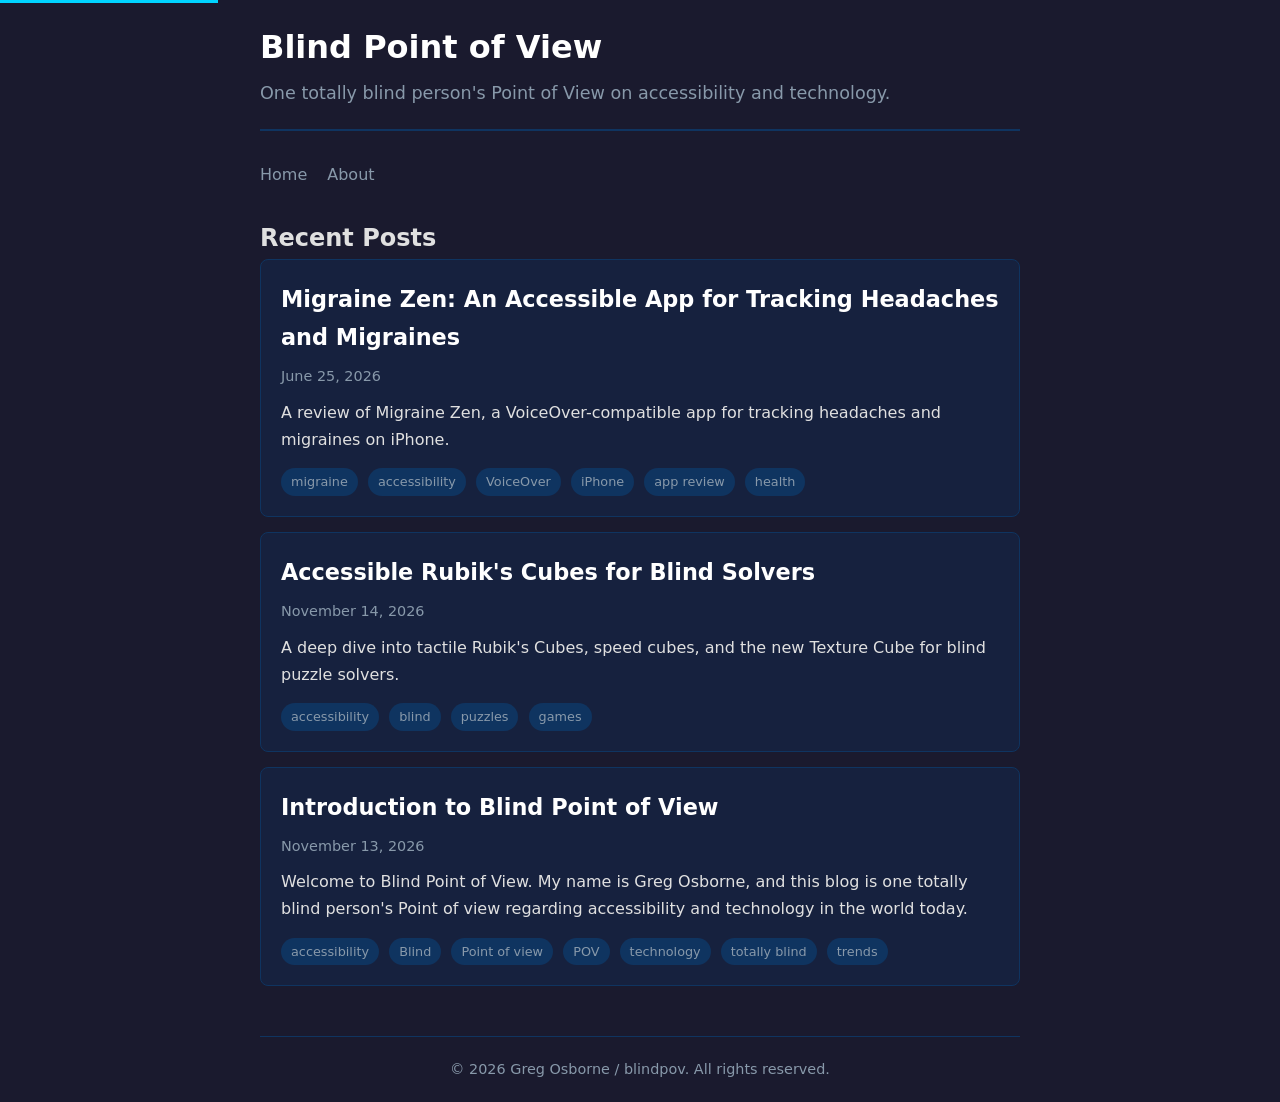
==== index.html @ 00ebfe4e "Fix About link to use relative path" ====
<!DOCTYPE html>
<html lang="en">
<head>
  <meta charset="UTF-8">
  <meta name="viewport" content="width=device-width, initial-scale=1.0">
  <title>Blind Point of View - Accessibility and Technology from a Blind Perspective</title>
  <link rel="stylesheet" href="css/style.css">
  <link rel="alternate" type="application/rss+xml" title="blindpov Feed" href="feed.xml">
</head>
<body>
  <a href="#main-content" class="skip-link">Skip to main content</a>

  <header>
    <h1><a href="/">Blind Point of View</a></h1>
    <p>One totally blind person's Point of View on accessibility and technology.</p>
  </header>

  <nav aria-label="Main navigation">
    <ul>
      <li><a href="/">Home</a></li>
      <li><a href="about.html">About</a></li>
    </ul>
  </nav>

  <main id="main-content">
    <h2>Recent Posts</h2>
    <ul class="post-list" role="list">
      <!-- Posts will be listed here -->
      <li>
        <h2><a href="posts/post3-migraine-zen.html">Migraine Zen: An Accessible App for Tracking Headaches and Migraines</a></h2>
        <p class="post-date">June 25, 2026</p>
        <p class="post-excerpt">A review of Migraine Zen, a VoiceOver-compatible app for tracking headaches and migraines on iPhone.</p>
        <div class="post-tags">
          <a href="posts/post3-migraine-zen.html">migraine</a>
          <a href="posts/post3-migraine-zen.html">accessibility</a>
          <a href="posts/post3-migraine-zen.html">VoiceOver</a>
          <a href="posts/post3-migraine-zen.html">iPhone</a>
          <a href="posts/post3-migraine-zen.html">app review</a>
          <a href="posts/post3-migraine-zen.html">health</a>
        </div>
      </li>
      <li>
        <h2><a href="posts/post2-rubiks-cube.html">Accessible Rubik's Cubes for Blind Solvers</a></h2>
        <p class="post-date">November 14, 2026</p>
        <p class="post-excerpt">A deep dive into tactile Rubik's Cubes, speed cubes, and the new Texture Cube for blind puzzle solvers.</p>
        <div class="post-tags">
          <a href="posts/post2-rubiks-cube.html">accessibility</a>
          <a href="posts/post2-rubiks-cube.html">blind</a>
          <a href="posts/post2-rubiks-cube.html">puzzles</a>
          <a href="posts/post2-rubiks-cube.html">games</a>
        </div>
      </li>
      <li>
        <h2><a href="posts/post1-introduction.html">Introduction to Blind Point of View</a></h2>
        <p class="post-date">November 13, 2026</p>
        <p class="post-excerpt">Welcome to Blind Point of View. My name is Greg Osborne, and this blog is one totally blind person's Point of view regarding accessibility and technology in the world today.</p>
        <div class="post-tags">
          <a href="posts/post1-introduction.html">accessibility</a>
          <a href="posts/post1-introduction.html">Blind</a>
          <a href="posts/post1-introduction.html">Point of view</a>
          <a href="posts/post1-introduction.html">POV</a>
          <a href="posts/post1-introduction.html">technology</a>
          <a href="posts/post1-introduction.html">totally blind</a>
          <a href="posts/post1-introduction.html">trends</a>
        </div>
      </li>
    </ul>
  </main>

  <footer>
    <p>&copy; 2026 Greg Osborne / blindpov. All rights reserved.</p>
  </footer>
</body>
</html>
---- css/style.css ----
/* BlindPOV - Accessible Blog Styles */
:root {
  --bg: #1a1a2e;
  --fg: #e0e0e0;
  --accent: #00d4ff;
  --accent-dark: #0099cc;
  --card-bg: #16213e;
  --border: #0f3460;
  --text-muted: #8899aa;
  --heading: #ffffff;
}

* {
  margin: 0;
  padding: 0;
  box-sizing: border-box;
}

body {
  font-family: 'Segoe UI', system-ui, -apple-system, sans-serif;
  background-color: var(--bg);
  color: var(--fg);
  line-height: 1.7;
  max-width: 800px;
  margin: 0 auto;
  padding: 20px;
}

a {
  color: var(--accent);
  text-decoration: none;
}

a:hover, a:focus {
  text-decoration: underline;
  outline: 2px solid var(--accent);
  outline-offset: 2px;
}

/* Header */
header {
  border-bottom: 2px solid var(--border);
  padding-bottom: 20px;
  margin-bottom: 30px;
}

header h1 {
  font-size: 2em;
  color: var(--heading);
  margin-bottom: 5px;
}

header h1 a {
  color: var(--heading);
}

header h1 a:hover,
header h1 a:focus {
  text-decoration: none;
}

header p {
  color: var(--text-muted);
  font-size: 1.1em;
}

/* Navigation */
nav {
  margin-bottom: 30px;
}

nav ul {
  list-style: none;
  display: flex;
  gap: 20px;
}

nav a {
  color: var(--text-muted);
  font-weight: 500;
}

nav a:hover, nav a:focus {
  color: var(--accent);
}

/* Post list */
.post-list {
  list-style: none;
}

.post-list li {
  background: var(--card-bg);
  border: 1px solid var(--border);
  border-radius: 8px;
  padding: 20px;
  margin-bottom: 15px;
  transition: border-color 0.2s;
}

.post-list li:hover,
.post-list li:focus-within {
  border-color: var(--accent);
}

.post-list h2 {
  font-size: 1.4em;
  margin-bottom: 8px;
}

.post-list h2 a {
  color: var(--heading);
}

.post-list .post-date {
  color: var(--text-muted);
  font-size: 0.9em;
  margin-bottom: 10px;
}

.post-list .post-excerpt {
  color: var(--fg);
}

.post-list .post-tags {
  margin-top: 10px;
}

.post-list .post-tags a {
  display: inline-block;
  background: var(--border);
  color: var(--text-muted);
  padding: 3px 10px;
  border-radius: 15px;
  font-size: 0.8em;
  margin-right: 5px;
  margin-top: 5px;
}

.post-list .post-tags a:hover,
.post-list .post-tags a:focus {
  background: var(--accent-dark);
  color: var(--heading);
}

/* Single post */
.post h1 {
  font-size: 2em;
  color: var(--heading);
  margin-bottom: 10px;
}

.post .post-meta {
  color: var(--text-muted);
  margin-bottom: 25px;
  padding-bottom: 15px;
  border-bottom: 1px solid var(--border);
}

.post .post-content {
  font-size: 1.05em;
}

.post .post-content p {
  margin-bottom: 1.2em;
}

.post .post-content h2 {
  color: var(--heading);
  margin: 1.5em 0 0.8em;
  font-size: 1.4em;
}

.post .post-content h3 {
  color: var(--heading);
  margin: 1.3em 0 0.6em;
  font-size: 1.2em;
}

.post .post-content ul,
.post .post-content ol {
  margin: 1em 0 1em 1.5em;
}

.post .post-content li {
  margin-bottom: 0.5em;
}

.post .post-content strong {
  color: var(--heading);
}

.post .post-content code {
  background: var(--card-bg);
  padding: 2px 6px;
  border-radius: 4px;
  font-family: 'Cascadia Code', 'Fira Code', monospace;
  font-size: 0.9em;
}

.post .post-content pre {
  background: var(--card-bg);
  padding: 15px;
  border-radius: 8px;
  overflow-x: auto;
  margin: 1em 0;
}

.post .post-content pre code {
  background: none;
  padding: 0;
}

.post .post-content blockquote {
  border-left: 4px solid var(--accent);
  padding-left: 15px;
  margin: 1em 0;
  color: var(--text-muted);
  font-style: italic;
}

.post .post-content img {
  max-width: 100%;
  height: auto;
  border-radius: 8px;
}

.post .post-tags {
  margin-top: 30px;
  padding-top: 15px;
  border-top: 1px solid var(--border);
}

.post .post-tags a {
  display: inline-block;
  background: var(--border);
  color: var(--text-muted);
  padding: 3px 10px;
  border-radius: 15px;
  font-size: 0.85em;
  margin-right: 5px;
  margin-top: 5px;
}

.post .post-tags a:hover,
.post .post-tags a:focus {
  background: var(--accent-dark);
  color: var(--heading);
}

.post .back-link {
  display: inline-block;
  margin-top: 20px;
  color: var(--text-muted);
}

.post .back-link:hover,
.post .back-link:focus {
  color: var(--accent);
}

/* Footer */
footer {
  margin-top: 50px;
  padding-top: 20px;
  border-top: 1px solid var(--border);
  color: var(--text-muted);
  text-align: center;
  font-size: 0.9em;
}

/* Skip link for accessibility */
.skip-link {
  position: absolute;
  top: -40px;
  left: 0;
  background: var(--accent);
  color: var(--bg);
  padding: 8px 15px;
  z-index: 100;
  font-weight: bold;
}

.skip-link:focus {
  top: 0;
}

/* High contrast focus styles */
*:focus-visible {
  outline: 3px solid var(--accent);
  outline-offset: 2px;
}

/* Print styles */
@media print {
  body {
    background: white;
    color: black;
  }
  header, footer, nav {
    display: none;
  }
}
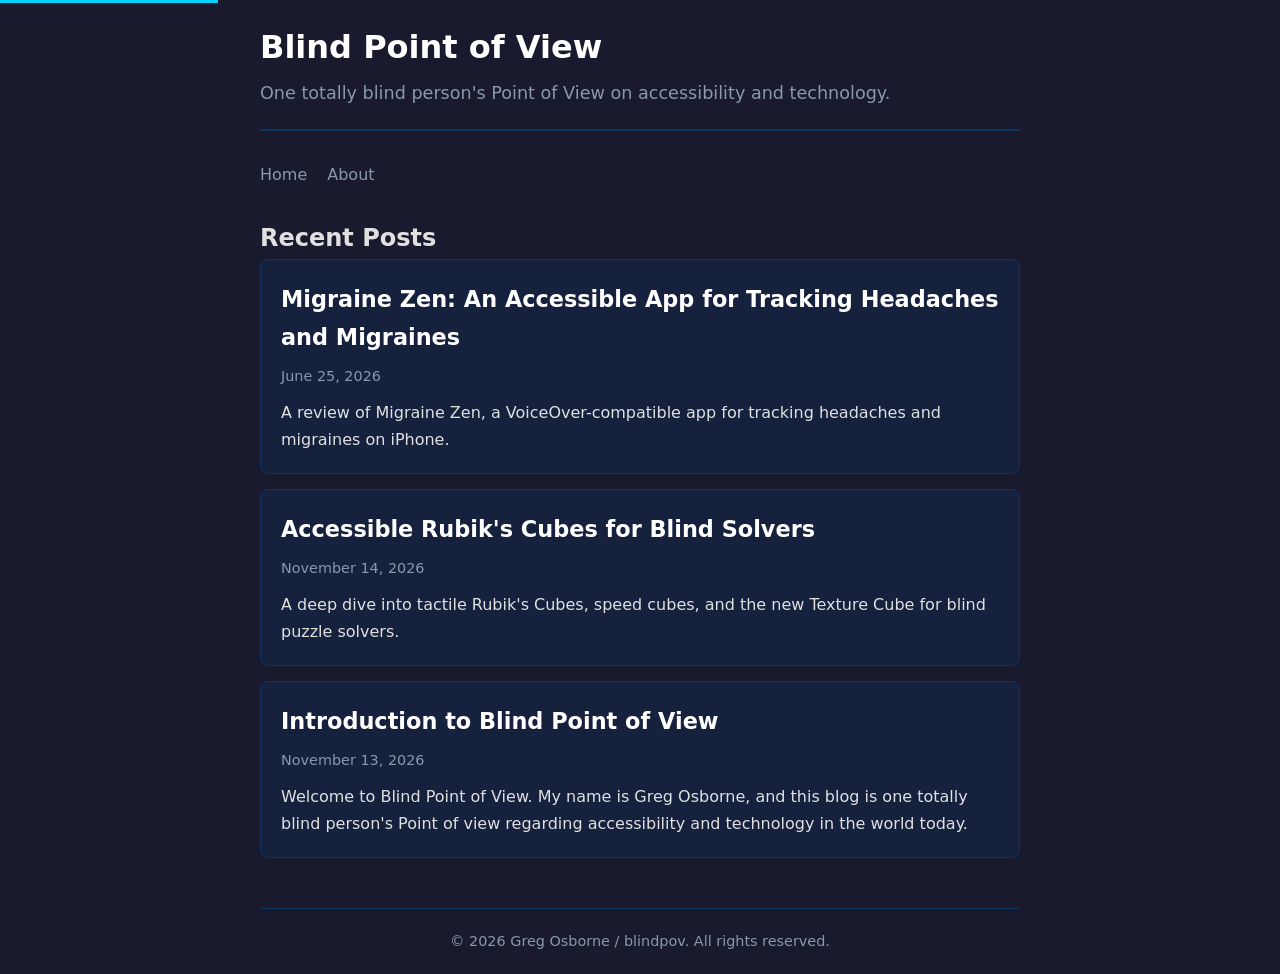
==== commit 6ad43ae9: "Remove visible post tags from all pages" ====
--- a/index.html
+++ b/index.html
@@ -30,39 +30,16 @@
         <h2><a href="posts/post3-migraine-zen.html">Migraine Zen: An Accessible App for Tracking Headaches and Migraines</a></h2>
         <p class="post-date">June 25, 2026</p>
         <p class="post-excerpt">A review of Migraine Zen, a VoiceOver-compatible app for tracking headaches and migraines on iPhone.</p>
-        <div class="post-tags">
-          <a href="posts/post3-migraine-zen.html">migraine</a>
-          <a href="posts/post3-migraine-zen.html">accessibility</a>
-          <a href="posts/post3-migraine-zen.html">VoiceOver</a>
-          <a href="posts/post3-migraine-zen.html">iPhone</a>
-          <a href="posts/post3-migraine-zen.html">app review</a>
-          <a href="posts/post3-migraine-zen.html">health</a>
-        </div>
       </li>
       <li>
         <h2><a href="posts/post2-rubiks-cube.html">Accessible Rubik's Cubes for Blind Solvers</a></h2>
         <p class="post-date">November 14, 2026</p>
         <p class="post-excerpt">A deep dive into tactile Rubik's Cubes, speed cubes, and the new Texture Cube for blind puzzle solvers.</p>
-        <div class="post-tags">
-          <a href="posts/post2-rubiks-cube.html">accessibility</a>
-          <a href="posts/post2-rubiks-cube.html">blind</a>
-          <a href="posts/post2-rubiks-cube.html">puzzles</a>
-          <a href="posts/post2-rubiks-cube.html">games</a>
-        </div>
       </li>
       <li>
         <h2><a href="posts/post1-introduction.html">Introduction to Blind Point of View</a></h2>
         <p class="post-date">November 13, 2026</p>
         <p class="post-excerpt">Welcome to Blind Point of View. My name is Greg Osborne, and this blog is one totally blind person's Point of view regarding accessibility and technology in the world today.</p>
-        <div class="post-tags">
-          <a href="posts/post1-introduction.html">accessibility</a>
-          <a href="posts/post1-introduction.html">Blind</a>
-          <a href="posts/post1-introduction.html">Point of view</a>
-          <a href="posts/post1-introduction.html">POV</a>
-          <a href="posts/post1-introduction.html">technology</a>
-          <a href="posts/post1-introduction.html">totally blind</a>
-          <a href="posts/post1-introduction.html">trends</a>
-        </div>
       </li>
     </ul>
   </main>
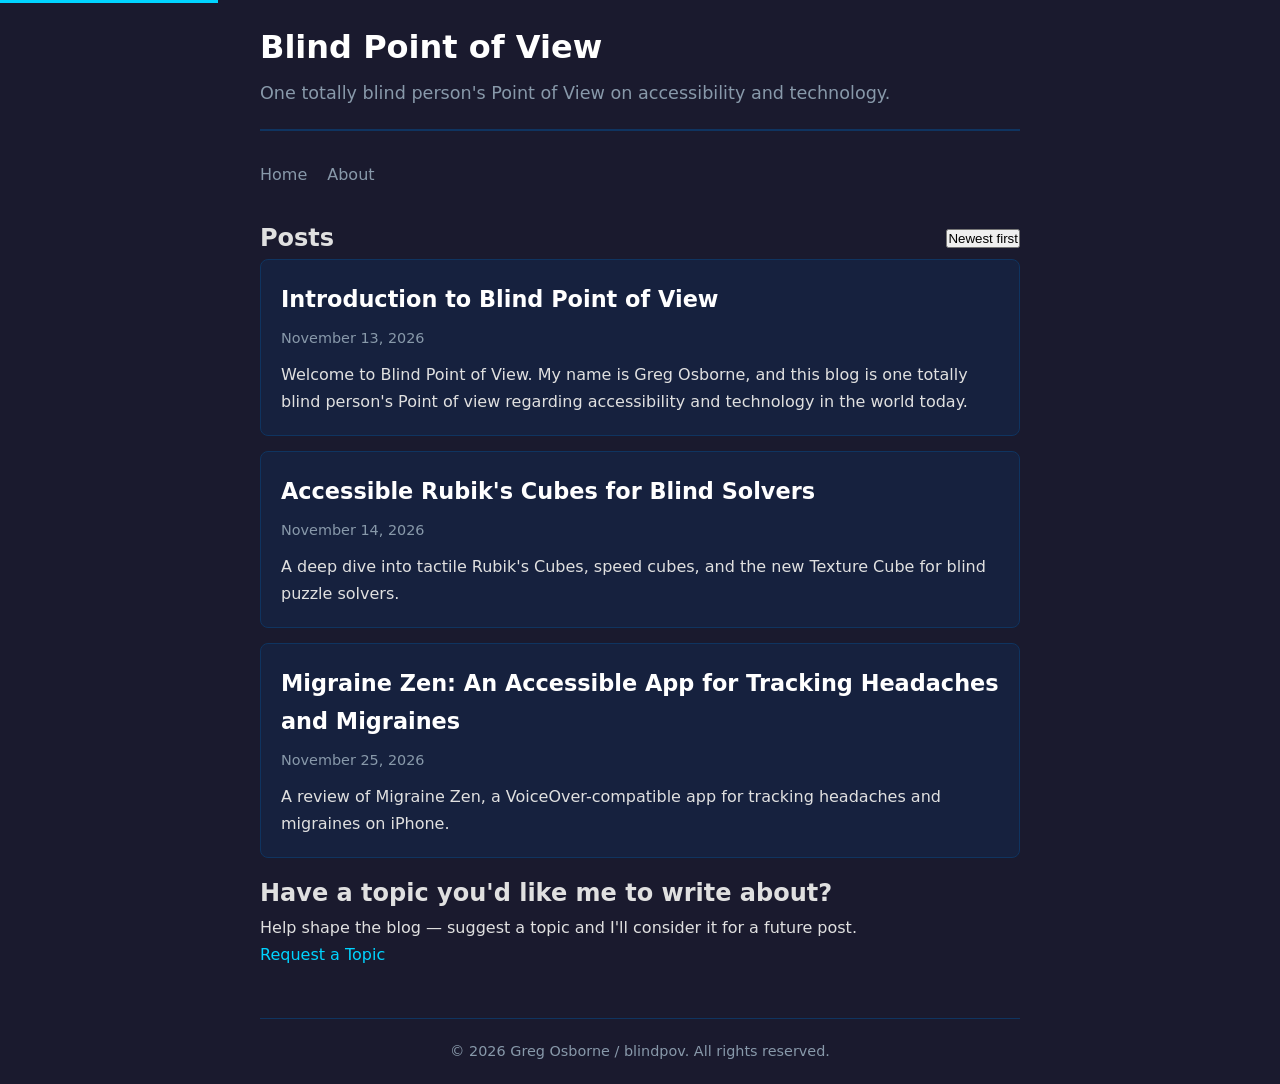
==== commit d08042d3: "Restore sort toggle, comments, request topic; remove visible tags; add meta keywords" ====
--- a/index.html
+++ b/index.html
@@ -23,13 +23,16 @@
   </nav>
 
   <main id="main-content">
-    <h2>Recent Posts</h2>
-    <ul class="post-list" role="list">
-      <!-- Posts will be listed here -->
+    <div style="display: flex; justify-content: space-between; align-items: center;">
+      <h2>Posts</h2>
+      <button class="sort-toggle" id="sortToggle" aria-pressed="false" onclick="toggleSort()">Newest first</button>
+    </div>
+    <ul class="post-list" role="list" id="postList">
+      <!-- Oldest first by default -->
       <li>
-        <h2><a href="posts/post3-migraine-zen.html">Migraine Zen: An Accessible App for Tracking Headaches and Migraines</a></h2>
-        <p class="post-date">June 25, 2026</p>
-        <p class="post-excerpt">A review of Migraine Zen, a VoiceOver-compatible app for tracking headaches and migraines on iPhone.</p>
+        <h2><a href="posts/post1-introduction.html">Introduction to Blind Point of View</a></h2>
+        <p class="post-date">November 13, 2026</p>
+        <p class="post-excerpt">Welcome to Blind Point of View. My name is Greg Osborne, and this blog is one totally blind person's Point of view regarding accessibility and technology in the world today.</p>
       </li>
       <li>
         <h2><a href="posts/post2-rubiks-cube.html">Accessible Rubik's Cubes for Blind Solvers</a></h2>
@@ -37,15 +40,55 @@
         <p class="post-excerpt">A deep dive into tactile Rubik's Cubes, speed cubes, and the new Texture Cube for blind puzzle solvers.</p>
       </li>
       <li>
-        <h2><a href="posts/post1-introduction.html">Introduction to Blind Point of View</a></h2>
-        <p class="post-date">November 13, 2026</p>
-        <p class="post-excerpt">Welcome to Blind Point of View. My name is Greg Osborne, and this blog is one totally blind person's Point of view regarding accessibility and technology in the world today.</p>
+        <h2><a href="posts/post3-migraine-zen.html">Migraine Zen: An Accessible App for Tracking Headaches and Migraines</a></h2>
+        <p class="post-date">November 25, 2026</p>
+        <p class="post-excerpt">A review of Migraine Zen, a VoiceOver-compatible app for tracking headaches and migraines on iPhone.</p>
       </li>
     </ul>
+
+    <section class="request-topic">
+      <h2>Have a topic you'd like me to write about?</h2>
+      <p>Help shape the blog — suggest a topic and I'll consider it for a future post.</p>
+      <a href="https://github.com/cryptulus/blindpov/discussions/new?category=topic-requests">Request a Topic</a>
+    </section>
   </main>
 
   <footer>
     <p>&copy; 2026 Greg Osborne / blindpov. All rights reserved.</p>
   </footer>
+
+  <script>
+    let newestFirst = false;
+    const postList = document.getElementById('postList');
+    const sortToggle = document.getElementById('sortToggle');
+
+    function toggleSort() {
+      newestFirst = !newestFirst;
+      sortToggle.setAttribute('aria-pressed', newestFirst.toString());
+      sortToggle.textContent = newestFirst ? 'Oldest first' : 'Newest first';
+
+      const items = Array.from(postList.querySelectorAll('li'));
+      items.sort((a, b) => {
+        const dateA = getDate(a);
+        const dateB = getDate(b);
+        return newestFirst ? dateB - dateA : dateA - dateB;
+      });
+      items.forEach(item => postList.appendChild(item));
+    }
+
+    function getDate(li) {
+      const dateStr = li.querySelector('.post-date').textContent.trim();
+      const months = {
+        'January': 0, 'February': 1, 'March': 2, 'April': 3,
+        'May': 4, 'June': 5, 'July': 6, 'August': 7,
+        'September': 8, 'October': 9, 'November': 10, 'December': 11
+      };
+      const parts = dateStr.split(' ');
+      const month = months[parts[0]];
+      const day = parseInt(parts[1].replace(',', ''), 10);
+      const year = parseInt(parts[2], 10);
+      return new Date(year, month, day).getTime();
+    }
+  </script>
 </body>
 </html>
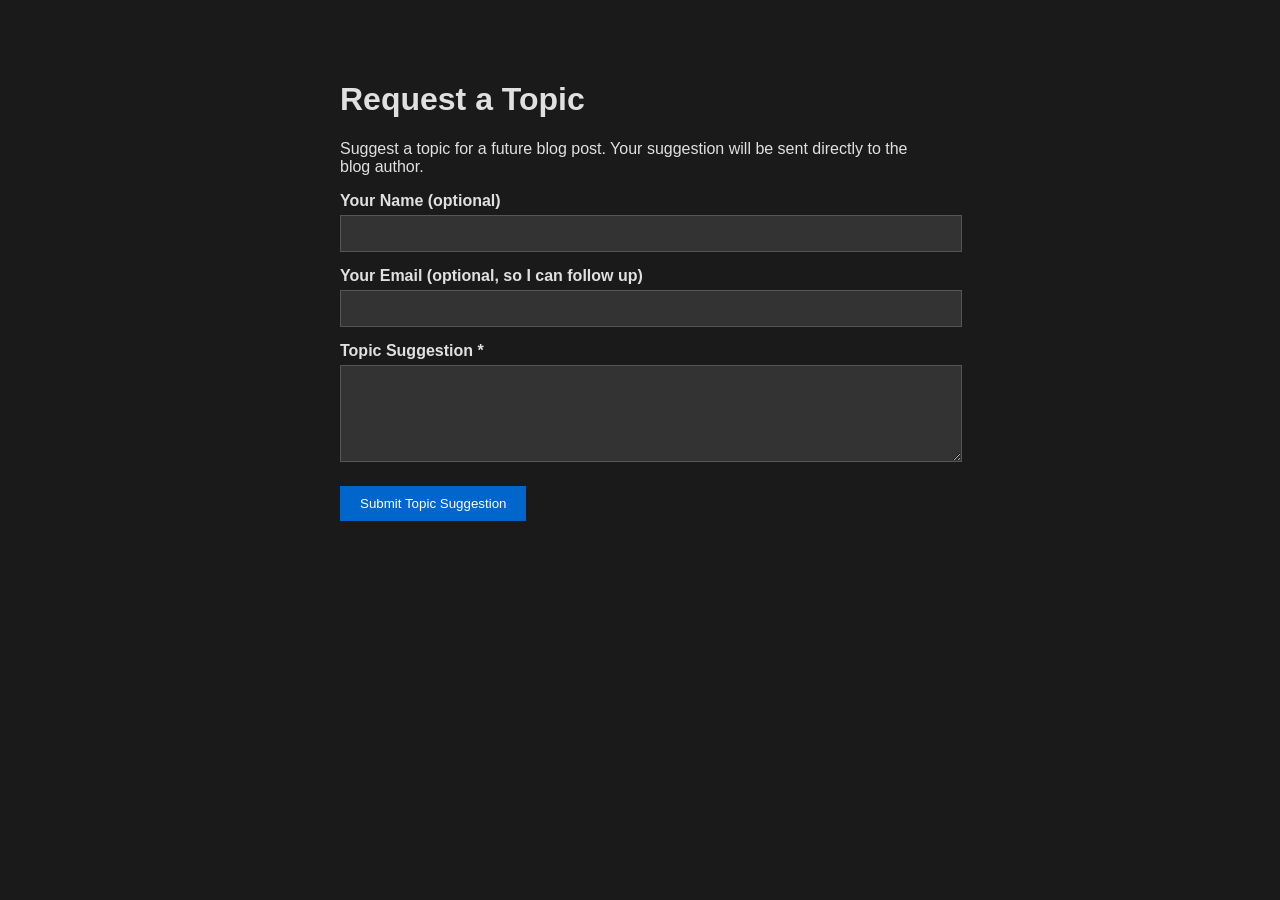
==== commit bd10227b: "Add topic suggestion form" ====
--- a/index.html
+++ b/index.html
@@ -3,92 +3,34 @@
 <head>
   <meta charset="UTF-8">
   <meta name="viewport" content="width=device-width, initial-scale=1.0">
-  <title>Blind Point of View - Accessibility and Technology from a Blind Perspective</title>
-  <link rel="stylesheet" href="css/style.css">
-  <link rel="alternate" type="application/rss+xml" title="blindpov Feed" href="feed.xml">
+  <title>Request a Topic - blindpov</title>
+  <style>
+    body { font-family: Arial, sans-serif; max-width: 600px; margin: 40px auto; padding: 20px; background: #1a1a1a; color: #e0e0e0; }
+    label { display: block; margin-top: 15px; font-weight: bold; }
+    input, textarea { width: 100%; padding: 10px; margin-top: 5px; background: #333; color: #e0e0e0; border: 1px solid #555; }
+    button { margin-top: 20px; padding: 10px 20px; background: #0066cc; color: white; border: none; cursor: pointer; }
+    button:hover { background: #0055aa; }
+  </style>
 </head>
 <body>
-  <a href="#main-content" class="skip-link">Skip to main content</a>
-
-  <header>
-    <h1><a href="/">Blind Point of View</a></h1>
-    <p>One totally blind person's Point of View on accessibility and technology.</p>
-  </header>
-
-  <nav aria-label="Main navigation">
-    <ul>
-      <li><a href="/">Home</a></li>
-      <li><a href="about.html">About</a></li>
-    </ul>
-  </nav>
-
-  <main id="main-content">
-    <div style="display: flex; justify-content: space-between; align-items: center;">
-      <h2>Posts</h2>
-      <button class="sort-toggle" id="sortToggle" aria-pressed="false" onclick="toggleSort()">Newest first</button>
-    </div>
-    <ul class="post-list" role="list" id="postList">
-      <!-- Oldest first by default -->
-      <li>
-        <h2><a href="posts/post1-introduction.html">Introduction to Blind Point of View</a></h2>
-        <p class="post-date">November 13, 2026</p>
-        <p class="post-excerpt">Welcome to Blind Point of View. My name is Greg Osborne, and this blog is one totally blind person's Point of view regarding accessibility and technology in the world today.</p>
-      </li>
-      <li>
-        <h2><a href="posts/post2-rubiks-cube.html">Accessible Rubik's Cubes for Blind Solvers</a></h2>
-        <p class="post-date">November 14, 2026</p>
-        <p class="post-excerpt">A deep dive into tactile Rubik's Cubes, speed cubes, and the new Texture Cube for blind puzzle solvers.</p>
-      </li>
-      <li>
-        <h2><a href="posts/post3-migraine-zen.html">Migraine Zen: An Accessible App for Tracking Headaches and Migraines</a></h2>
-        <p class="post-date">November 25, 2026</p>
-        <p class="post-excerpt">A review of Migraine Zen, a VoiceOver-compatible app for tracking headaches and migraines on iPhone.</p>
-      </li>
-    </ul>
-
-    <section class="request-topic">
-      <h2>Have a topic you'd like me to write about?</h2>
-      <p>Help shape the blog — suggest a topic and I'll consider it for a future post.</p>
-      <a href="https://github.com/cryptulus/blindpov/discussions/new?category=topic-requests">Request a Topic</a>
-    </section>
-  </main>
-
-  <footer>
-    <p>&copy; 2026 Greg Osborne / blindpov. All rights reserved.</p>
-  </footer>
-
-  <script>
-    let newestFirst = false;
-    const postList = document.getElementById('postList');
-    const sortToggle = document.getElementById('sortToggle');
-
-    function toggleSort() {
-      newestFirst = !newestFirst;
-      sortToggle.setAttribute('aria-pressed', newestFirst.toString());
-      sortToggle.textContent = newestFirst ? 'Oldest first' : 'Newest first';
-
-      const items = Array.from(postList.querySelectorAll('li'));
-      items.sort((a, b) => {
-        const dateA = getDate(a);
-        const dateB = getDate(b);
-        return newestFirst ? dateB - dateA : dateA - dateB;
-      });
-      items.forEach(item => postList.appendChild(item));
-    }
-
-    function getDate(li) {
-      const dateStr = li.querySelector('.post-date').textContent.trim();
-      const months = {
-        'January': 0, 'February': 1, 'March': 2, 'April': 3,
-        'May': 4, 'June': 5, 'July': 6, 'August': 7,
-        'September': 8, 'October': 9, 'November': 10, 'December': 11
-      };
-      const parts = dateStr.split(' ');
-      const month = months[parts[0]];
-      const day = parseInt(parts[1].replace(',', ''), 10);
-      const year = parseInt(parts[2], 10);
-      return new Date(year, month, day).getTime();
-    }
-  </script>
+  <h1>Request a Topic</h1>
+  <p>Suggest a topic for a future blog post. Your suggestion will be sent directly to the blog author.</p>
+  <form action="https://formsubmit.co/greg.osborne.email" method="POST">
+    <input type="hidden" name="_subject" value="New Topic Suggestion for Blind Point of View">
+    <input type="hidden" name="_captcha" value="false">
+    <input type="hidden" name="_template" value="table">
+    <input type="hidden" name="_next" value="https://cryptulus.github.io/blindpov/">
+    
+    <label for="name">Your Name (optional)</label>
+    <input type="text" id="name" name="name">
+    
+    <label for="email">Your Email (optional, so I can follow up)</label>
+    <input type="email" id="email" name="email">
+    
+    <label for="topic">Topic Suggestion *</label>
+    <textarea id="topic" name="topic" rows="5" required></textarea>
+    
+    <button type="submit">Submit Topic Suggestion</button>
+  </form>
 </body>
 </html>
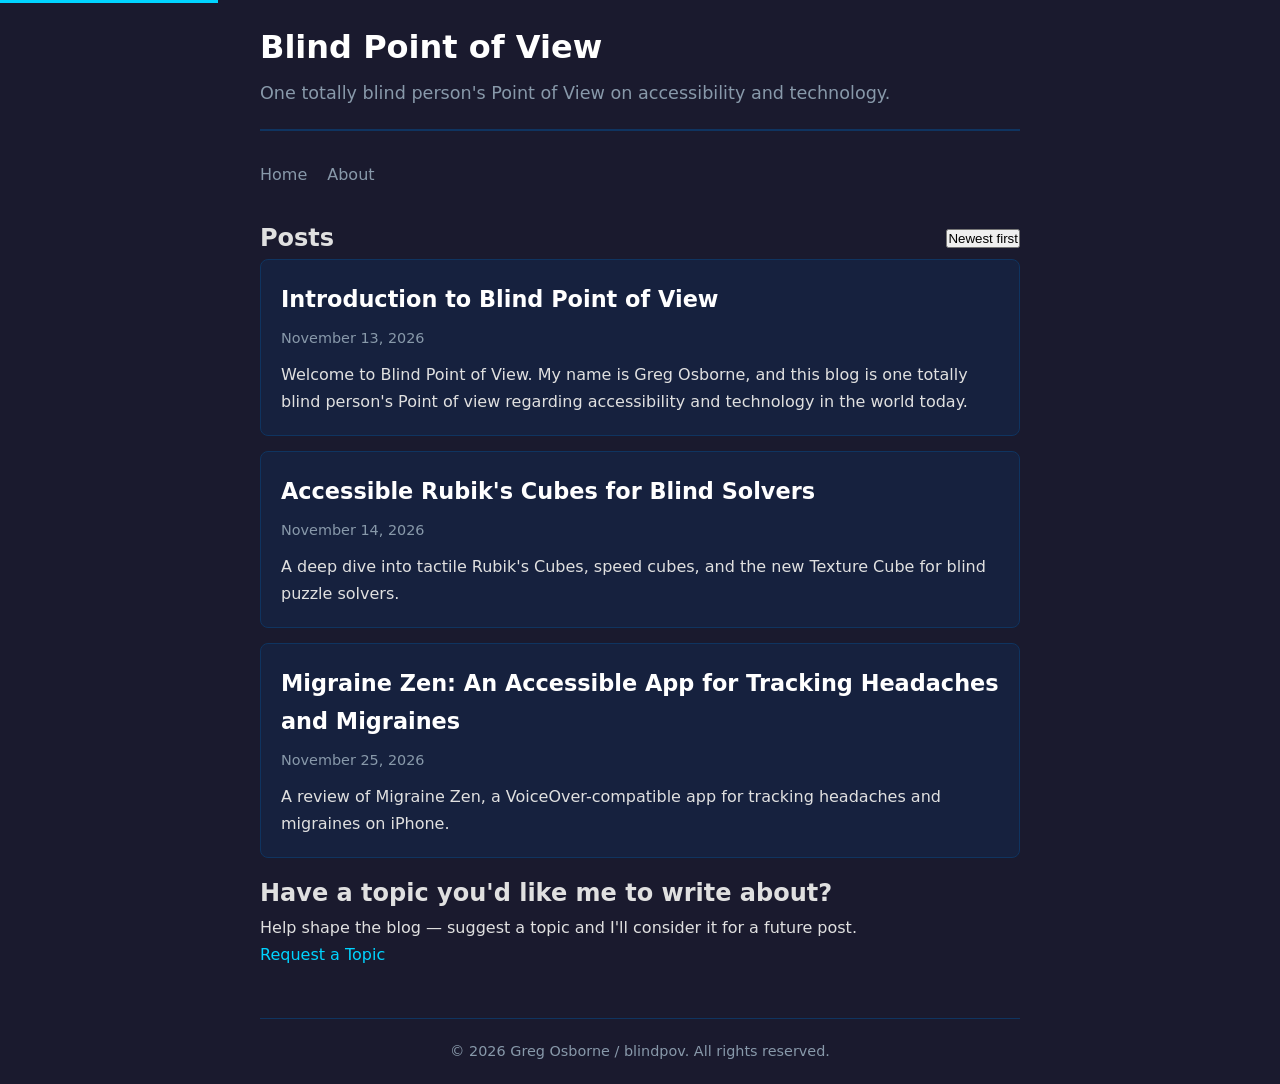
==== commit 9219c31c: "Add topic request page, restore main site" ====
--- a/index.html
+++ b/index.html
@@ -3,34 +3,92 @@
 <head>
   <meta charset="UTF-8">
   <meta name="viewport" content="width=device-width, initial-scale=1.0">
-  <title>Request a Topic - blindpov</title>
-  <style>
-    body { font-family: Arial, sans-serif; max-width: 600px; margin: 40px auto; padding: 20px; background: #1a1a1a; color: #e0e0e0; }
-    label { display: block; margin-top: 15px; font-weight: bold; }
-    input, textarea { width: 100%; padding: 10px; margin-top: 5px; background: #333; color: #e0e0e0; border: 1px solid #555; }
-    button { margin-top: 20px; padding: 10px 20px; background: #0066cc; color: white; border: none; cursor: pointer; }
-    button:hover { background: #0055aa; }
-  </style>
+  <title>Blind Point of View - Accessibility and Technology from a Blind Perspective</title>
+  <link rel="stylesheet" href="css/style.css">
+  <link rel="alternate" type="application/rss+xml" title="blindpov Feed" href="feed.xml">
 </head>
 <body>
-  <h1>Request a Topic</h1>
-  <p>Suggest a topic for a future blog post. Your suggestion will be sent directly to the blog author.</p>
-  <form action="https://formsubmit.co/greg.osborne.email" method="POST">
-    <input type="hidden" name="_subject" value="New Topic Suggestion for Blind Point of View">
-    <input type="hidden" name="_captcha" value="false">
-    <input type="hidden" name="_template" value="table">
-    <input type="hidden" name="_next" value="https://cryptulus.github.io/blindpov/">
-    
-    <label for="name">Your Name (optional)</label>
-    <input type="text" id="name" name="name">
-    
-    <label for="email">Your Email (optional, so I can follow up)</label>
-    <input type="email" id="email" name="email">
-    
-    <label for="topic">Topic Suggestion *</label>
-    <textarea id="topic" name="topic" rows="5" required></textarea>
-    
-    <button type="submit">Submit Topic Suggestion</button>
-  </form>
+  <a href="#main-content" class="skip-link">Skip to main content</a>
+
+  <header>
+    <h1><a href="/">Blind Point of View</a></h1>
+    <p>One totally blind person's Point of View on accessibility and technology.</p>
+  </header>
+
+  <nav aria-label="Main navigation">
+    <ul>
+      <li><a href="/">Home</a></li>
+      <li><a href="about.html">About</a></li>
+    </ul>
+  </nav>
+
+  <main id="main-content">
+    <div style="display: flex; justify-content: space-between; align-items: center;">
+      <h2>Posts</h2>
+      <button class="sort-toggle" id="sortToggle" aria-pressed="false" onclick="toggleSort()">Newest first</button>
+    </div>
+    <ul class="post-list" role="list" id="postList">
+      <!-- Oldest first by default -->
+      <li>
+        <h2><a href="posts/post1-introduction.html">Introduction to Blind Point of View</a></h2>
+        <p class="post-date">November 13, 2026</p>
+        <p class="post-excerpt">Welcome to Blind Point of View. My name is Greg Osborne, and this blog is one totally blind person's Point of view regarding accessibility and technology in the world today.</p>
+      </li>
+      <li>
+        <h2><a href="posts/post2-rubiks-cube.html">Accessible Rubik's Cubes for Blind Solvers</a></h2>
+        <p class="post-date">November 14, 2026</p>
+        <p class="post-excerpt">A deep dive into tactile Rubik's Cubes, speed cubes, and the new Texture Cube for blind puzzle solvers.</p>
+      </li>
+      <li>
+        <h2><a href="posts/post3-migraine-zen.html">Migraine Zen: An Accessible App for Tracking Headaches and Migraines</a></h2>
+        <p class="post-date">November 25, 2026</p>
+        <p class="post-excerpt">A review of Migraine Zen, a VoiceOver-compatible app for tracking headaches and migraines on iPhone.</p>
+      </li>
+    </ul>
+
+    <section class="request-topic">
+      <h2>Have a topic you'd like me to write about?</h2>
+      <p>Help shape the blog — suggest a topic and I'll consider it for a future post.</p>
+      <a href="https://github.com/cryptulus/blindpov/discussions/new?category=topic-requests">Request a Topic</a>
+    </section>
+  </main>
+
+  <footer>
+    <p>&copy; 2026 Greg Osborne / blindpov. All rights reserved.</p>
+  </footer>
+
+  <script>
+    let newestFirst = false;
+    const postList = document.getElementById('postList');
+    const sortToggle = document.getElementById('sortToggle');
+
+    function toggleSort() {
+      newestFirst = !newestFirst;
+      sortToggle.setAttribute('aria-pressed', newestFirst.toString());
+      sortToggle.textContent = newestFirst ? 'Oldest first' : 'Newest first';
+
+      const items = Array.from(postList.querySelectorAll('li'));
+      items.sort((a, b) => {
+        const dateA = getDate(a);
+        const dateB = getDate(b);
+        return newestFirst ? dateB - dateA : dateA - dateB;
+      });
+      items.forEach(item => postList.appendChild(item));
+    }
+
+    function getDate(li) {
+      const dateStr = li.querySelector('.post-date').textContent.trim();
+      const months = {
+        'January': 0, 'February': 1, 'March': 2, 'April': 3,
+        'May': 4, 'June': 5, 'July': 6, 'August': 7,
+        'September': 8, 'October': 9, 'November': 10, 'December': 11
+      };
+      const parts = dateStr.split(' ');
+      const month = months[parts[0]];
+      const day = parseInt(parts[1].replace(',', ''), 10);
+      const year = parseInt(parts[2], 10);
+      return new Date(year, month, day).getTime();
+    }
+  </script>
 </body>
 </html>
--- a/css/style.css
+++ b/css/style.css
@@ -0,0 +1,303 @@
+/* BlindPOV - Accessible Blog Styles */
+:root {
+  --bg: #1a1a2e;
+  --fg: #e0e0e0;
+  --accent: #00d4ff;
+  --accent-dark: #0099cc;
+  --card-bg: #16213e;
+  --border: #0f3460;
+  --text-muted: #8899aa;
+  --heading: #ffffff;
+}
+
+* {
+  margin: 0;
+  padding: 0;
+  box-sizing: border-box;
+}
+
+body {
+  font-family: 'Segoe UI', system-ui, -apple-system, sans-serif;
+  background-color: var(--bg);
+  color: var(--fg);
+  line-height: 1.7;
+  max-width: 800px;
+  margin: 0 auto;
+  padding: 20px;
+}
+
+a {
+  color: var(--accent);
+  text-decoration: none;
+}
+
+a:hover, a:focus {
+  text-decoration: underline;
+  outline: 2px solid var(--accent);
+  outline-offset: 2px;
+}
+
+/* Header */
+header {
+  border-bottom: 2px solid var(--border);
+  padding-bottom: 20px;
+  margin-bottom: 30px;
+}
+
+header h1 {
+  font-size: 2em;
+  color: var(--heading);
+  margin-bottom: 5px;
+}
+
+header h1 a {
+  color: var(--heading);
+}
+
+header h1 a:hover,
+header h1 a:focus {
+  text-decoration: none;
+}
+
+header p {
+  color: var(--text-muted);
+  font-size: 1.1em;
+}
+
+/* Navigation */
+nav {
+  margin-bottom: 30px;
+}
+
+nav ul {
+  list-style: none;
+  display: flex;
+  gap: 20px;
+}
+
+nav a {
+  color: var(--text-muted);
+  font-weight: 500;
+}
+
+nav a:hover, nav a:focus {
+  color: var(--accent);
+}
+
+/* Post list */
+.post-list {
+  list-style: none;
+}
+
+.post-list li {
+  background: var(--card-bg);
+  border: 1px solid var(--border);
+  border-radius: 8px;
+  padding: 20px;
+  margin-bottom: 15px;
+  transition: border-color 0.2s;
+}
+
+.post-list li:hover,
+.post-list li:focus-within {
+  border-color: var(--accent);
+}
+
+.post-list h2 {
+  font-size: 1.4em;
+  margin-bottom: 8px;
+}
+
+.post-list h2 a {
+  color: var(--heading);
+}
+
+.post-list .post-date {
+  color: var(--text-muted);
+  font-size: 0.9em;
+  margin-bottom: 10px;
+}
+
+.post-list .post-excerpt {
+  color: var(--fg);
+}
+
+.post-list .post-tags {
+  margin-top: 10px;
+}
+
+.post-list .post-tags a {
+  display: inline-block;
+  background: var(--border);
+  color: var(--text-muted);
+  padding: 3px 10px;
+  border-radius: 15px;
+  font-size: 0.8em;
+  margin-right: 5px;
+  margin-top: 5px;
+}
+
+.post-list .post-tags a:hover,
+.post-list .post-tags a:focus {
+  background: var(--accent-dark);
+  color: var(--heading);
+}
+
+/* Single post */
+.post h1 {
+  font-size: 2em;
+  color: var(--heading);
+  margin-bottom: 10px;
+}
+
+.post .post-meta {
+  color: var(--text-muted);
+  margin-bottom: 25px;
+  padding-bottom: 15px;
+  border-bottom: 1px solid var(--border);
+}
+
+.post .post-content {
+  font-size: 1.05em;
+}
+
+.post .post-content p {
+  margin-bottom: 1.2em;
+}
+
+.post .post-content h2 {
+  color: var(--heading);
+  margin: 1.5em 0 0.8em;
+  font-size: 1.4em;
+}
+
+.post .post-content h3 {
+  color: var(--heading);
+  margin: 1.3em 0 0.6em;
+  font-size: 1.2em;
+}
+
+.post .post-content ul,
+.post .post-content ol {
+  margin: 1em 0 1em 1.5em;
+}
+
+.post .post-content li {
+  margin-bottom: 0.5em;
+}
+
+.post .post-content strong {
+  color: var(--heading);
+}
+
+.post .post-content code {
+  background: var(--card-bg);
+  padding: 2px 6px;
+  border-radius: 4px;
+  font-family: 'Cascadia Code', 'Fira Code', monospace;
+  font-size: 0.9em;
+}
+
+.post .post-content pre {
+  background: var(--card-bg);
+  padding: 15px;
+  border-radius: 8px;
+  overflow-x: auto;
+  margin: 1em 0;
+}
+
+.post .post-content pre code {
+  background: none;
+  padding: 0;
+}
+
+.post .post-content blockquote {
+  border-left: 4px solid var(--accent);
+  padding-left: 15px;
+  margin: 1em 0;
+  color: var(--text-muted);
+  font-style: italic;
+}
+
+.post .post-content img {
+  max-width: 100%;
+  height: auto;
+  border-radius: 8px;
+}
+
+.post .post-tags {
+  margin-top: 30px;
+  padding-top: 15px;
+  border-top: 1px solid var(--border);
+}
+
+.post .post-tags a {
+  display: inline-block;
+  background: var(--border);
+  color: var(--text-muted);
+  padding: 3px 10px;
+  border-radius: 15px;
+  font-size: 0.85em;
+  margin-right: 5px;
+  margin-top: 5px;
+}
+
+.post .post-tags a:hover,
+.post .post-tags a:focus {
+  background: var(--accent-dark);
+  color: var(--heading);
+}
+
+.post .back-link {
+  display: inline-block;
+  margin-top: 20px;
+  color: var(--text-muted);
+}
+
+.post .back-link:hover,
+.post .back-link:focus {
+  color: var(--accent);
+}
+
+/* Footer */
+footer {
+  margin-top: 50px;
+  padding-top: 20px;
+  border-top: 1px solid var(--border);
+  color: var(--text-muted);
+  text-align: center;
+  font-size: 0.9em;
+}
+
+/* Skip link for accessibility */
+.skip-link {
+  position: absolute;
+  top: -40px;
+  left: 0;
+  background: var(--accent);
+  color: var(--bg);
+  padding: 8px 15px;
+  z-index: 100;
+  font-weight: bold;
+}
+
+.skip-link:focus {
+  top: 0;
+}
+
+/* High contrast focus styles */
+*:focus-visible {
+  outline: 3px solid var(--accent);
+  outline-offset: 2px;
+}
+
+/* Print styles */
+@media print {
+  body {
+    background: white;
+    color: black;
+  }
+  header, footer, nav {
+    display: none;
+  }
+}
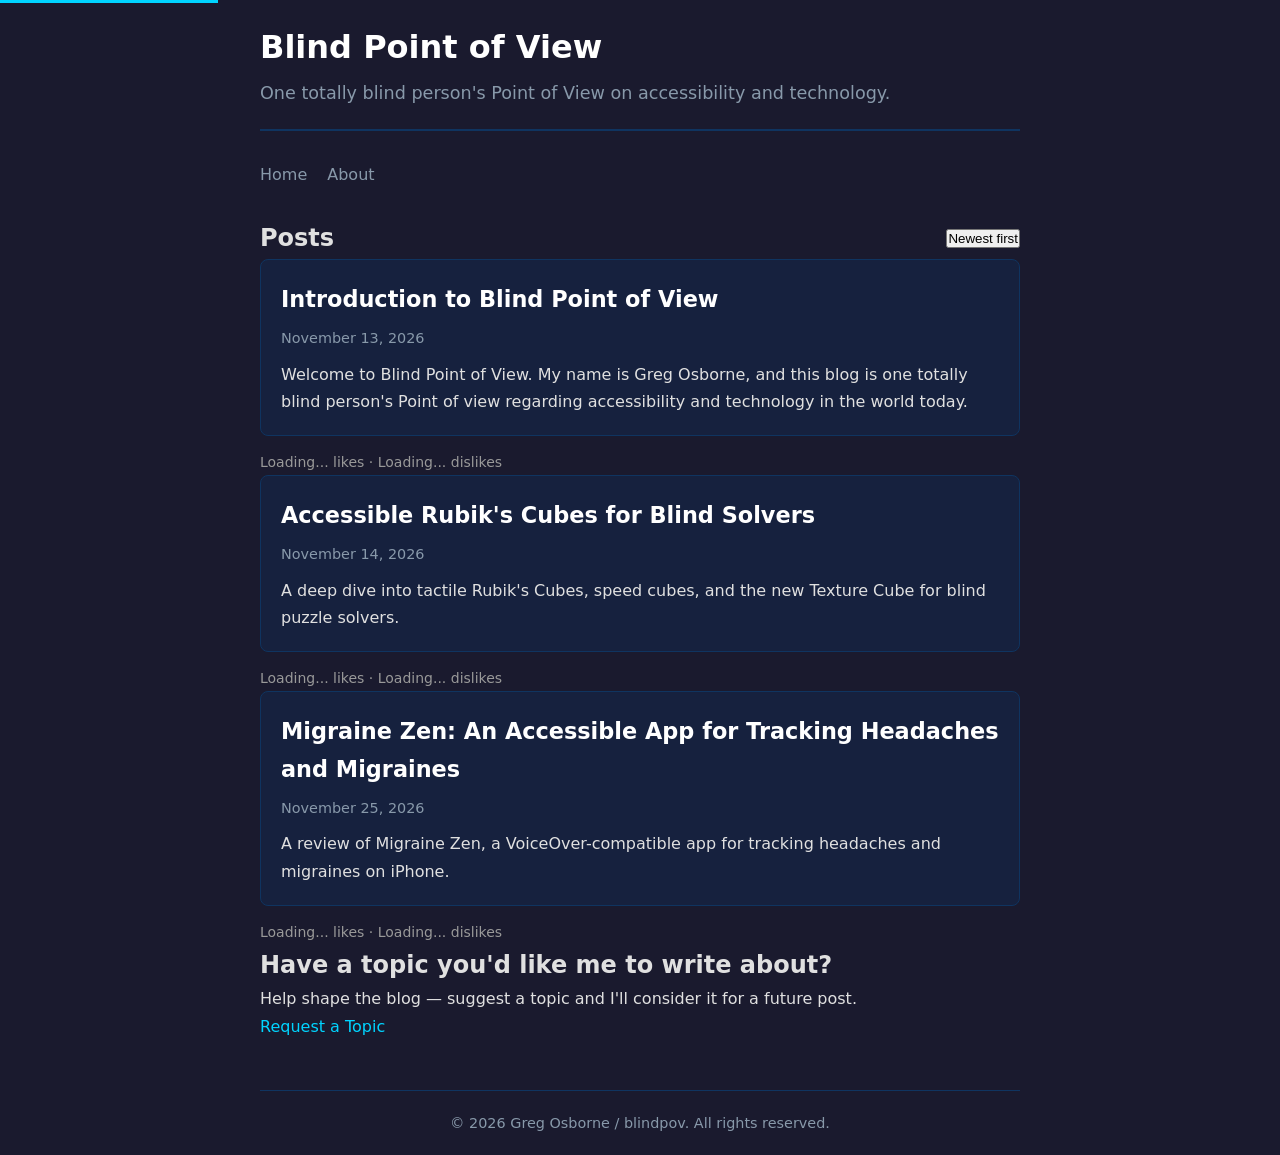
==== commit 5f0886bb: "Add server-side reaction counts with one vote per browser" ====
--- a/index.html
+++ b/index.html
@@ -34,22 +34,31 @@
         <p class="post-date">November 13, 2026</p>
         <p class="post-excerpt">Welcome to Blind Point of View. My name is Greg Osborne, and this blog is one totally blind person's Point of view regarding accessibility and technology in the world today.</p>
       </li>
+        <div class="post-counts">
+          <span id="post1-introduction_likes">Loading...</span> likes · <span id="post1-introduction_dislikes">Loading...</span> dislikes
+        </div>
       <li>
         <h2><a href="posts/post2-rubiks-cube.html">Accessible Rubik's Cubes for Blind Solvers</a></h2>
         <p class="post-date">November 14, 2026</p>
         <p class="post-excerpt">A deep dive into tactile Rubik's Cubes, speed cubes, and the new Texture Cube for blind puzzle solvers.</p>
       </li>
+        <div class="post-counts">
+          <span id="post2-rubiks-cube_likes">Loading...</span> likes · <span id="post2-rubiks-cube_dislikes">Loading...</span> dislikes
+        </div>
       <li>
         <h2><a href="posts/post3-migraine-zen.html">Migraine Zen: An Accessible App for Tracking Headaches and Migraines</a></h2>
         <p class="post-date">November 25, 2026</p>
         <p class="post-excerpt">A review of Migraine Zen, a VoiceOver-compatible app for tracking headaches and migraines on iPhone.</p>
       </li>
+        <div class="post-counts">
+          <span id="post3-migraine-zen_likes">Loading...</span> likes · <span id="post3-migraine-zen_dislikes">Loading...</span> dislikes
+        </div>
     </ul>
 
     <section class="request-topic">
       <h2>Have a topic you'd like me to write about?</h2>
       <p>Help shape the blog — suggest a topic and I'll consider it for a future post.</p>
-      <a href="https://github.com/cryptulus/blindpov/discussions/new?category=topic-requests">Request a Topic</a>
+      <a href="topic-request.html">Request a Topic</a>
     </section>
   </main>
 
@@ -90,5 +99,32 @@
       return new Date(year, month, day).getTime();
     }
   </script>
+
+  <script>
+    const posts = [
+      {id: 'post1-introduction', likes: 0, dislikes: 0},
+      {id: 'post2-rubiks-cube', likes: 0, dislikes: 0},
+      {id: 'post3-migraine-zen', likes: 0, dislikes: 0}
+    ];
+    
+    posts.forEach(post => {
+      fetch('https://countapi.xyz/get/blindpov/' + post.id + '_likes')
+        .then(r => r.json())
+        .then(data => {
+          const el = document.getElementById(post.id + '_likes');
+          if (el) el.textContent = data.value;
+        })
+        .catch(() => {});
+      
+      fetch('https://countapi.xyz/get/blindpov/' + post.id + '_dislikes')
+        .then(r => r.json())
+        .then(data => {
+          const el = document.getElementById(post.id + '_dislikes');
+          if (el) el.textContent = data.value;
+        })
+        .catch(() => {});
+    });
+  </script>
+
 </body>
 </html>
--- a/css/style.css
+++ b/css/style.css
@@ -301,3 +301,76 @@
     display: none;
   }
 }
+
+/* Reaction buttons */
+.reactions {
+  margin: 30px 0;
+  padding: 20px;
+  background: #2a2a2a;
+  border-radius: 8px;
+}
+
+.reaction-buttons {
+  display: flex;
+  gap: 10px;
+  margin: 15px 0;
+}
+
+.reaction-btn {
+  padding: 10px 20px;
+  background: #333;
+  color: #e0e0e0;
+  border: 1px solid #555;
+  border-radius: 5px;
+  cursor: pointer;
+  font-size: 16px;
+}
+
+.reaction-btn:hover {
+  background: #444;
+}
+
+.reaction-counts {
+  color: #999;
+  font-size: 14px;
+}
+
+/* Reaction buttons */
+.reactions {
+  margin: 30px 0;
+  padding: 20px;
+  background: #2a2a2a;
+  border-radius: 8px;
+}
+
+.reaction-buttons {
+  display: flex;
+  gap: 10px;
+  margin: 15px 0;
+}
+
+.reaction-btn {
+  padding: 10px 20px;
+  background: #333;
+  color: #e0e0e0;
+  border: 1px solid #555;
+  border-radius: 5px;
+  cursor: pointer;
+  font-size: 16px;
+}
+
+.reaction-btn:hover {
+  background: #444;
+}
+
+.reaction-counts {
+  color: #999;
+  font-size: 14px;
+}
+
+/* Post counts on main page */
+.post-counts {
+  color: #999;
+  font-size: 14px;
+  margin-top: 5px;
+}
